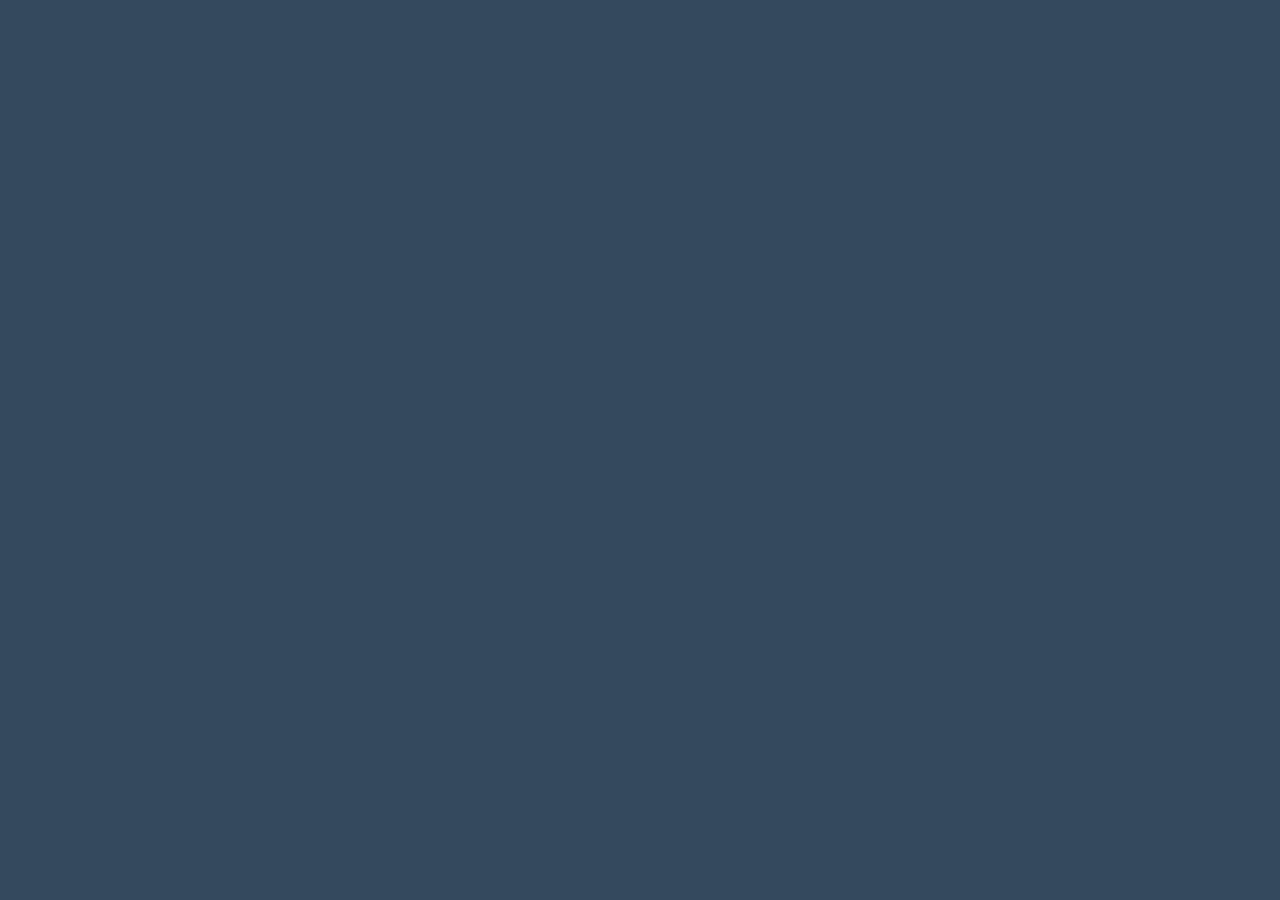
==== contactus.html @ c9812b67 "파일생성" ====
<!DOCTYPE html>
<html>
<head>
    <meta charset="utf-8">
    <title>ss</title>
    <link href="index.css" type="text/css" rel="stylesheet">
    <script type="text/javascript" src="index.js"></script>
</head>
<body>
    


</body>
</html>
---- index.css ----
body{
    margin: 0;
    padding: 0;
    font-family: sans-serif;
    background: #34495e;
  }
  .box{
    width: 300px;
    padding: 40px;
    position: absolute;
    top: 50%;
    left: 50%;
    transform: translate(-50%,-50%);
    background: #191919aa;
    text-align: center;
  }
  .box h1{
    color: white;
    text-transform: uppercase;
    font-weight: 500;
  }
  .box input[type = "text"],.box input[type = "password"]{
    border:0;
    height: 40px;
    background: none;
    display: block;
    margin: 20px auto;
    text-align: center;
    border: 2px solid #3498db;
    padding: 14px auto;
    width: 200px;
    outline: none;
    color: white;
    border-radius: 24px;
    transition: 0.25s;
    
  }
  .box input[type = "text"]:focus,.box input[type = "password"]:focus{
    width: 280px;
    border-color: #2ecc71;
  }
  .box input[type = "submit"]{
    border:0;
    background: none;
    display: block;
    margin: 20px auto;
    text-align: center;
    border: 2px solid #2ecc71;
    padding: 14px 40px;
    outline: none;
    color: white;
    border-radius: 24px;
    transition: 0.25s;
    cursor: pointer;
  }
  
  .box input[type = "submit"]:hover{
    background: #2ecc71;
  }
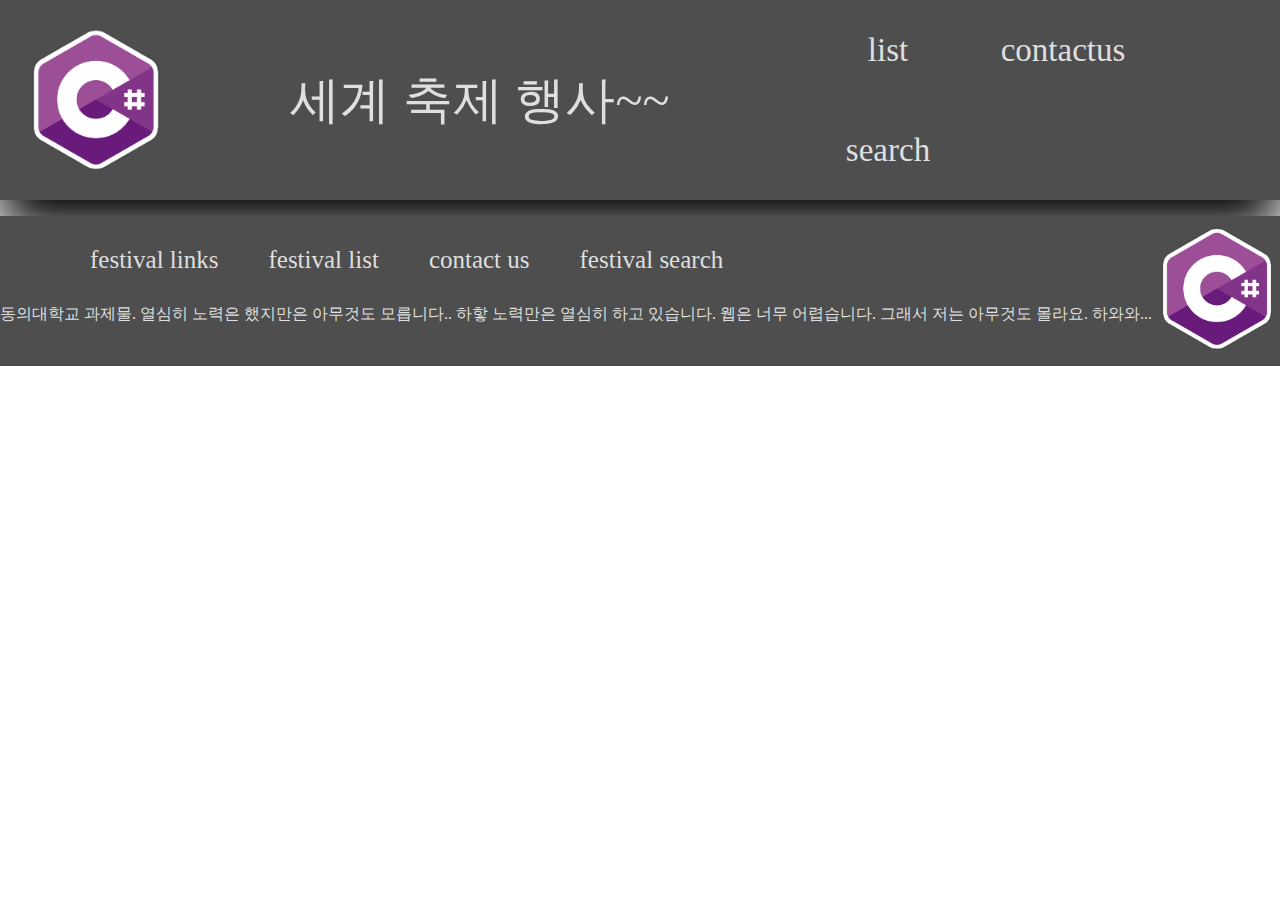
==== commit 55e7ddbc: "베이스 추가" ====
--- a/contactus.html
+++ b/contactus.html
@@ -2,13 +2,18 @@
 <html>
 <head>
     <meta charset="utf-8">
-    <title>ss</title>
-    <link href="index.css" type="text/css" rel="stylesheet">
-    <script type="text/javascript" src="index.js"></script>
+    <title>축제 관련 - index</title>
+    <link href="contactus.css" type="text/css" rel="stylesheet">
+    
+    <script src="//code.jquery.com/jquery-1.11.0.min.js"></script>
+    <script src="contactus.js"></script>
 </head>
 <body>
+    <div id="div1"></div>
+    <section class="title">
+        
+    </section>
+    <div id="div2"></div>
     
-
-
 </body>
 </html>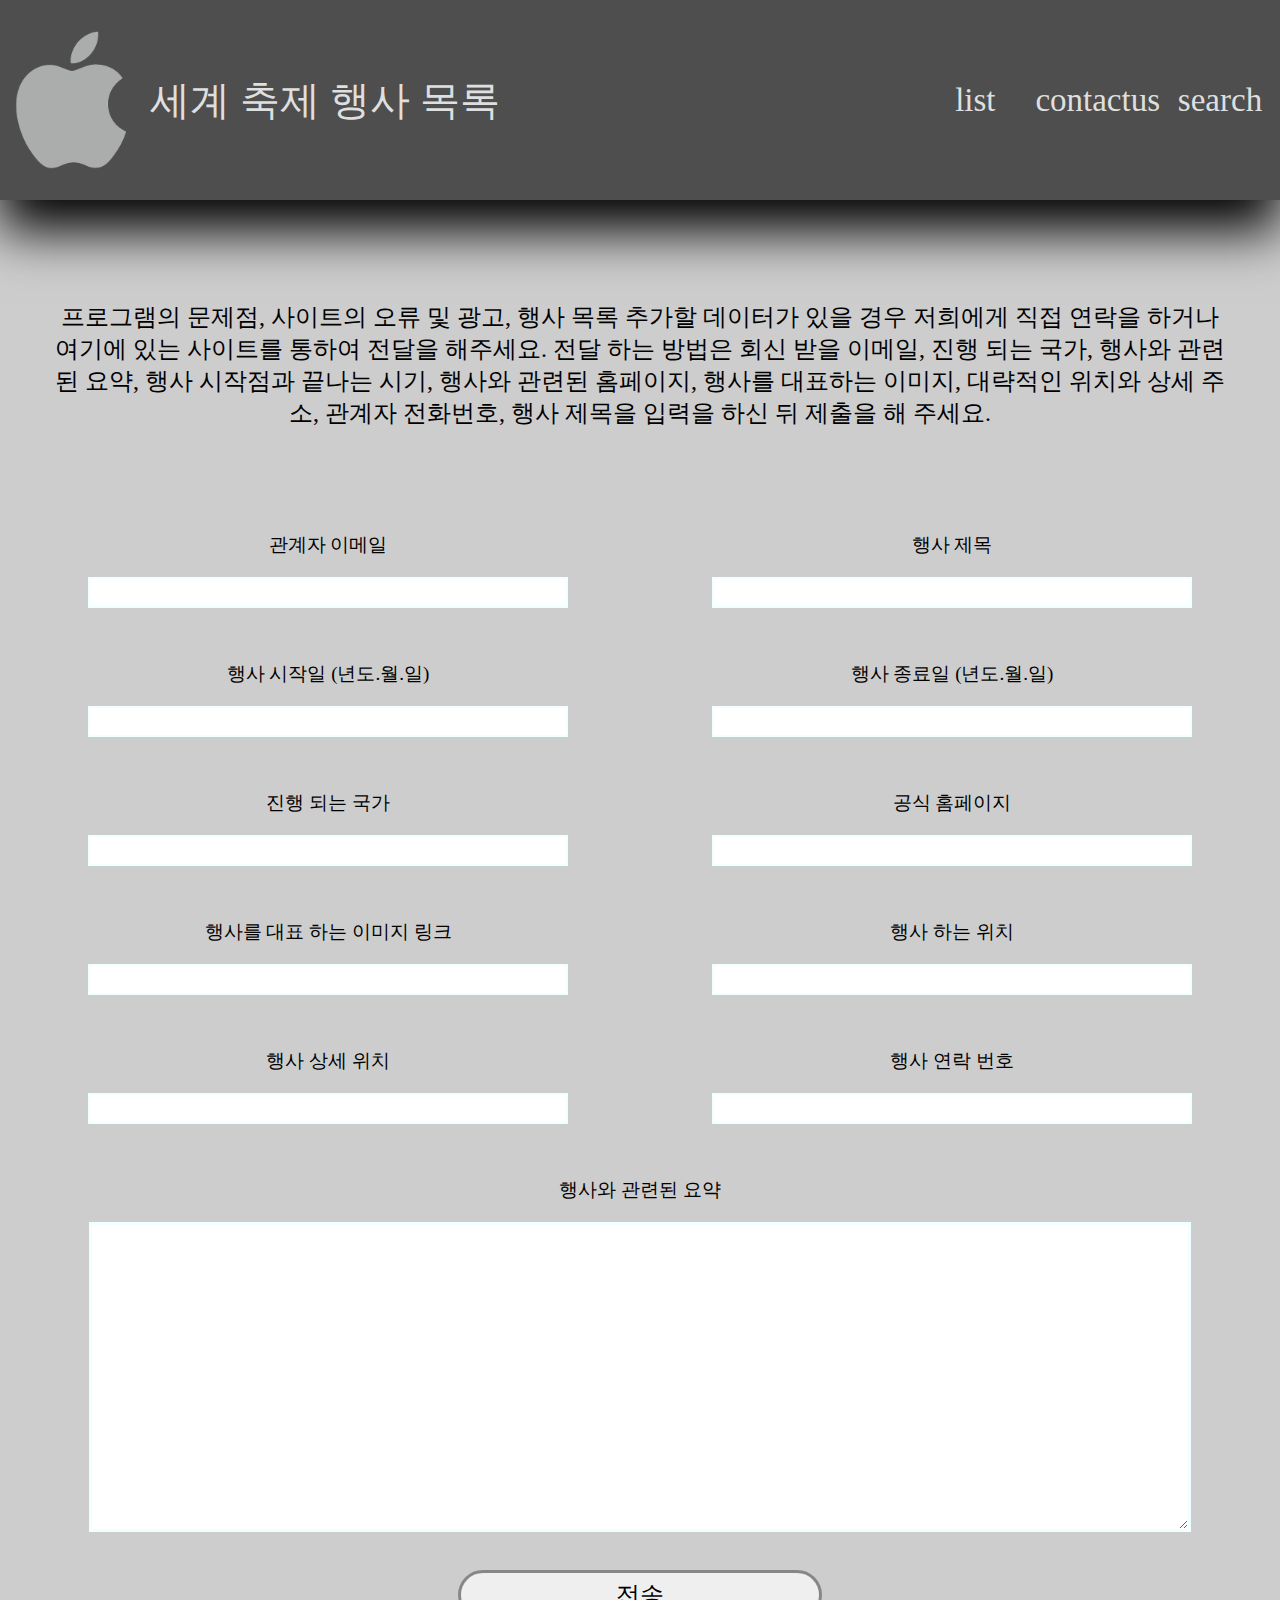
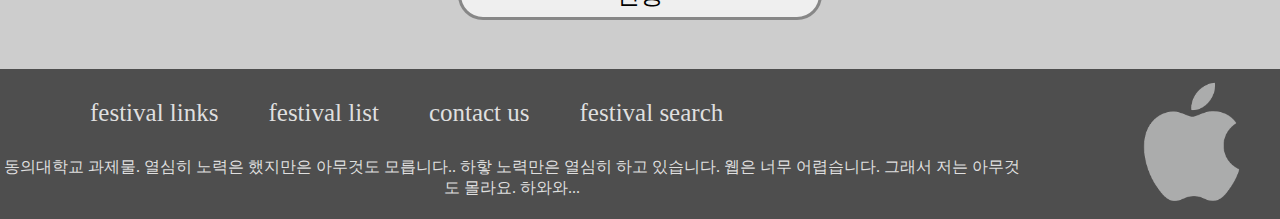
==== commit 3e5fb798: "완성이다 임마" ====
--- a/contactus.html
+++ b/contactus.html
@@ -1,19 +1,96 @@
 <!DOCTYPE html>
 <html>
+
 <head>
     <meta charset="utf-8">
-    <title>축제 관련 - index</title>
+    <title>축제 관련 - Contact Us</title>
     <link href="contactus.css" type="text/css" rel="stylesheet">
-    
+
     <script src="//code.jquery.com/jquery-1.11.0.min.js"></script>
     <script src="contactus.js"></script>
 </head>
+
 <body>
     <div id="div1"></div>
     <section class="title">
-        
+        <div class="tableList">
+            <div class="Desc">
+                프로그램의 문제점, 사이트의 오류 및 광고, 행사 목록 추가할 데이터가 있을 경우 저희에게 직접 연락을 하거나 여기에 있는 사이트를 통하여 전달을 해주세요.
+                전달 하는 방법은 회신 받을 이메일, 진행 되는 국가, 행사와 관련 된 요약, 행사 시작점과 끝나는 시기, 행사와 관련된 홈페이지, 행사를 대표하는 이미지,
+                대략적인 위치와 상세 주소, 관계자 전화번호, 행사 제목을 입력을 하신 뒤 제출을 해 주세요.
+            </div>
+        </div>
+        <div class="formInfo">
+            <table>
+                <tfoot>
+                    <tr>
+                        <td colspan="2">
+                            <p>행사와 관련된 요약</p>
+                            <textarea title="s"></textarea>
+                        </td>
+                    </tr>
+                    <tr>
+                        <td colspan="2">
+                            <button onclick="submitData()">전송</button>
+                        </td>
+                    </tr>
+                </tfoot>
+                <tbody>
+                    <tr>
+                        <td>
+                            <p>관계자 이메일</p>
+                            <input type="text"/>
+                        </td>
+                        <td>
+                            <p>행사 제목</p>
+                            <input type="text"/>
+                        </td>
+                    </tr>
+                    <tr>
+                        <td>
+                            <p>행사 시작일 (년도.월.일)</p>
+                            <input type="text"/>
+                        </td>
+                        <td>
+                            <p>행사 종료일 (년도.월.일)</p>
+                            <input type="text"/>
+                        </td>
+                    </tr>
+                    <tr>
+                        <td>
+                            <p>진행 되는 국가</p>
+                            <input type="text"/>
+                        </td>
+                        <td>
+                            <p>공식 홈페이지</p>
+                            <input type="text"/>
+                        </td>
+                    </tr>
+                    <tr>
+                        <td>
+                            <p>행사를 대표 하는 이미지 링크</p>
+                            <input type="text"/>
+                        </td>
+                        <td>
+                            <p>행사 하는 위치</p>
+                            <input type="text"/>
+                        </td>
+                    </tr>
+                    <tr>
+                        <td>
+                            <p>행사 상세 위치</p>
+                            <input type="text"/>
+                        </td>
+                        <td class="textInput">
+                            <p>행사 연락 번호</p>
+                            <input type="text"/>
+                        </td>
+                    </tr>
+                </tbody>
+            </table>
+        </div>
     </section>
     <div id="div2"></div>
-    
 </body>
+
 </html>--- a/contactus.css
+++ b/contactus.css
@@ -0,0 +1,117 @@
+body {
+    background: #cdcdcd;
+    margin: 0;
+}
+
+.title {
+    margin-top: 50px;
+    height: auto;
+    width: 100%;
+
+    background: transparent;
+
+}
+
+.tableList {
+    width: 100%;
+    height: 200px;
+    display: table;
+}
+
+.Desc {
+    display: table-cell;
+
+    height: 100%;
+    padding: 4%;
+    width: 92%;
+    
+    vertical-align: middle;
+    text-align: center;
+
+    font-size: 24px;
+}
+
+.formInfo {
+    width: 100%;
+    height: auto;
+}
+
+table {
+    width: 100%;
+    height: 600px;
+    border-spacing: 32px;
+}
+
+tr {
+    text-align: center;
+}
+
+td {
+    width: 40%;
+}
+td input {
+    height: 25px;
+    width: 80%;
+    font-size: 24px;
+    border-style: solid;
+    border-color: azure;
+}
+
+input:focus {
+    border-color: #474544;
+}
+
+tfoot td textarea{
+    font-size: 24px;
+    width: 90%;
+    height: 300px;
+    border-width: 3px;
+    border-style: solid;
+    border-color: azure;
+}
+textarea:focus {
+    border-color: black;
+}
+
+
+input:hover, textarea:hover {
+    border-color: #6B6B84;
+}
+
+tfoot td button {
+    border-style: solid;
+    border-radius: 50px;
+    border-width: 3px;
+    border-color: #878787;
+
+    width: 30%;
+    height: 50px;
+    font-size: 24px;
+}
+
+tfoot td button:hover {
+    border-color: #666666;
+    cursor: pointer;
+}
+
+tfoot td button:active {
+    border-color: #131313;
+}
+
+
+
+input:focus {
+    outline: none;
+}
+
+button:focus {
+    outline: none;
+}
+
+textarea:focus {
+    outline: none;
+}
+
+table p {
+    font-size: 19px;
+}
